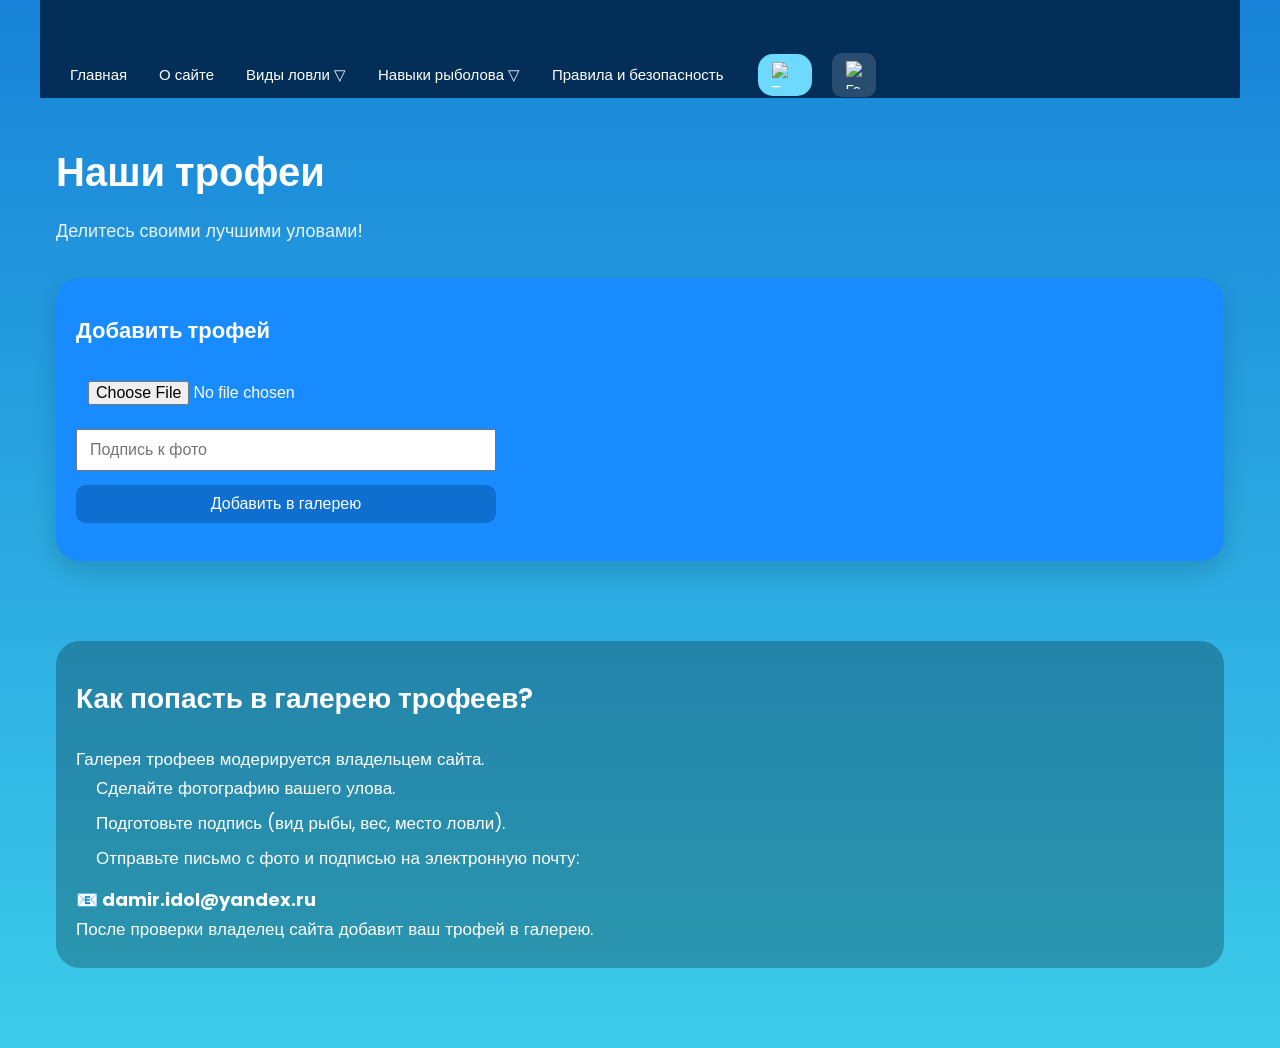
==== pages/trophies.html @ e0f4b3a7 "Add files via upload" ====
<!DOCTYPE html>
<html lang="ru">
<head>
  <meta charset="UTF-8">
  <meta name="viewport" content="width=device-width, initial-scale=1.0">
  <title>Наши трофеи — AnglersBook</title>

  <!-- Подключаем твои стили -->
  <link rel="stylesheet" href="../css/main.css">

</head>
<body>



<!-- ===== ШАПКА (СКОПИРУЙ ИЗ index.html) ===== -->
<div class="wrapper">
    <header class="container">
      <div class="logo"><img src="../img/logo.png" alt=""></div>
      <nav>
        <ul>
          <li><a href="../index.html">Главная</a></li>
          <li><a href="#about">О сайте</a></li>
          <li><a href="../pages/fishing-types.html">Виды ловли &bigtriangledown;</a>
            <ul>
              <li><a href="../pages/fishing-types.html#poplavok">Поплавок</a></li>
              <li><a href="../pages/fishing-types.html#donka">Донная ловля</a></li>
              <li><a href="#">Спиннинг</a></li>
              <li><a href="#">Зимняя ловля</a></li>
            </ul>
          </li>
          <li><a href="">Навыки рыболова &bigtriangledown;</a>
            <ul>
              <li><a href="#">Всё о снастях и оснастках</a></li>
              <li><a href="#">Техника заброса</a></li>
              <li><a href="#">Правила вываживания</a></li>
            </ul>
          </li>
          <li><a href="">Правила и безопасность</a></li>
          <li class="btn theme-toggle">
            <a href="#">
              <img src="../img/sun.png" alt="Тема" id="theme-icon">
            </a>
          </li>
          <li>
            <a href="../pages/trophies.html" class="gallery-btn" title="Галерея трофеев">
              <img src="../img/free-icon-fish-1134431.png" alt="Галерея трофеев">
              <span class="gallery-tooltip">Галерея трофеев</span>
            </a>
          </li>


        </ul>
      </nav>
    </header>

    <main class="trophies-page">

    <h1 class="page-title">Наши трофеи</h1>
    <p class="page-subtitle">Делитесь своими лучшими уловами!</p>

    <!-- === Форма добавления трофея === -->
    <section class="trophy-upload">
        <h2>Добавить трофей</h2>

        <input type="file" id="trophyImage" accept="image/*">
        <input type="text" id="trophyCaption" placeholder="Подпись к фото">
        <button id="addTrophyBtn">Добавить в галерею</button>
    </section>

    <!-- === Галерея === -->
    <section class="trophy-gallery" id="trophyGallery">
        <!-- Карточки будут добавляться сюда -->
    </section>

    <!-- === Инструкция === -->
    <section class="trophy-instruction">
        <h2>Как попасть в галерею трофеев?</h2>

        <p>
            Галерея трофеев модерируется владельцем сайта.
        </p>

        <ol>
            <li>Сделайте фотографию вашего улова.</li>
            <li>Подготовьте подпись (вид рыбы, вес, место ловли).</li>
            <li>Отправьте письмо с фото и подписью на электронную почту:</li>
        </ol>

        <p style="font-weight: bold; font-size: 18px;">
            📧 damir.idol@yandex.ru
        </p>

        <p>
            После проверки владелец сайта добавит ваш трофей в галерею.
        </p>
    </section>

    </main>
    <button class="scroll-top" id="scrollTopBtn" aria-label="Наверх">
        ↑
    </button>
</div>
<script src="../js/theme.js"></script>
<!-- JS для галереи -->
<script src="../js/trophies.js"></script>
</body>
</html>
---- css/main.css ----
@import url('https://fonts.googleapis.com/css2?family=Poppins:wght@300;400;500;600;700&display=swap');

/* ===== СБРОС И БАЗОВАЯ ТИПОГРАФИКА ===== */

* {
  margin: 0;
  padding: 0;
  list-style: none;
  text-decoration: none;
  box-sizing: border-box;
}

html {
  scroll-behavior: smooth;
}

body {
  font-family: "Poppins", sans-serif;
  font-weight: 400;
  color: #fff;
  font-size: 17px;
  background-color: #f5f7fa;
  line-height: 1.7;
}

a {
  text-decoration: none;
  color: inherit;
}

img {
  max-width: 100%;
  display: block;
}

.wrapper {
  background: linear-gradient(0deg, rgb(60, 204, 234), rgb(24, 131, 216));
  width: 100%;
  transition: background 0.4s ease;
}

.container {
  max-width: 1200px;
  margin: 0 auto;
  padding: 0 16px;
}

.Info {
  max-width: 1200px;
  margin: 0 auto;
  padding: 0 16px 40px;
}

/* ===== ШАПКА / НАВИГАЦИЯ ===== */

header {
  position: sticky;
  top: 0;
  left: 0;
  right: 0;
  z-index: 50;
  background: #032e57;
}

header .container {
  display: flex;
  align-items: center;
  justify-content: space-between;
  padding: 8px 16px;
}

.logo img {
  height: 52px;
}

header nav ul {
  display: flex;
  align-items: center;
  gap: 4px;
}

header nav ul li {
  position: relative;
}

header nav ul li a {
  padding: 10px 14px;
  color: #fff;
  font-size: 15px;
  display: block;
  border-radius: 8px;
  transition: background 0.25s ease, color 0.25s ease;
}

header nav ul li a:hover {
  background: #6cd9fd;
  color: #032e57;
}

nav ul li ul {
  position: absolute;
  left: 0;
  top: 100%;
  min-width: 190px;
  background: #4584ff;
  display: none;
  z-index: 20;
  border-radius: 12px;
  padding: 6px 0;
}

nav ul li ul li {
  width: 100%;
}

nav ul li:hover > ul {
  display: block;
}

header nav ul li.btn a {
  background: #6cd9fd;
  padding: 8px 14px;
  border-radius: 15px;
  transition: all 0.3s ease;
  margin-left: 16px;
}

header nav ul li.btn a:hover {
  background: #4584ff;
  color: #fff;
}

/* Мобильная навигация (простая адаптация) */
@media (max-width: 768px) {
  header .container {
    flex-wrap: wrap;
    gap: 8px 0;
  }

  header nav ul {
    flex-wrap: wrap;
    justify-content: flex-end;
  }
}

/* ===== ТЕМА САЙТА (СВЕТЛАЯ / ТЁМНАЯ) ===== */

body.dark-theme .wrapper {
  background: linear-gradient(180deg, rgb(2, 29, 82), rgb(13, 77, 148));
}

body.dark-theme .logo {
  background: #6cd9fd;
  border-radius: 16px;
  padding: 4px 8px;
}

.theme-toggle img {
  width: 26px;
  height: 26px;
  cursor: pointer;
  transition: transform 0.3s ease;
}

.theme-toggle img:hover {
  transform: rotate(20deg) scale(1.1);
}

/* ===== КНОПКА НАВЕРХ ===== */

.scroll-top {
  position: fixed;
  right: 20px;
  bottom: 20px;
  width: 52px;
  height: 52px;
  border-radius: 50%;
  border: none;
  background: #178bff;
  color: #fff;
  font-size: 26px;
  font-weight: bold;
  cursor: pointer;
  box-shadow: 0 10px 25px rgba(0, 0, 0, 0.25);
  opacity: 0;
  visibility: hidden;
  transform: translateY(20px);
  transition: 0.3s ease;
  z-index: 9999;
}

.scroll-top.show {
  opacity: 1;
  visibility: visible;
  transform: translateY(0);
}

.scroll-top:hover {
  background: #0f6fd1;
  transform: translateY(-4px);
}

/* ===== ГЛАВНАЯ: HERO ===== */

.hero {
  display: grid;
  grid-template-columns: minmax(0, 1.2fr) minmax(0, 1fr);
  align-items: center;
  gap: 32px;
  padding: 60px 0 80px;
}

.hero--info h2 {
  color: #4584ff;
  font-size: 20px;
  font-weight: 600;
  margin-bottom: 8px;
}

.hero--info h1 {
  font-size: 42px;
  font-weight: 600;
  margin-bottom: 16px;
}

.hero--info p {
  font-weight: 400;
  font-size: 18px;
  margin-bottom: 24px;
}

.hero--info .btn {
  display: inline-block;
  background: #6cd9fd;
  color: #032e57;
  border-radius: 40px;
  padding: 12px 28px;
  border: 0;
  transition: all 0.3s ease;
  font-size: 17px;
}

.hero--info .btn:hover {
  cursor: pointer;
  transform: translateY(-2px);
  background: #4fc5f4;
}

.hero img {
  max-width: 100%;
}

@media (max-width: 900px) {
  .hero {
    grid-template-columns: 1fr;
    text-align: center;
  }

  .hero--info h1 {
    font-size: 32px;
  }

  .hero--info p {
    font-size: 16px;
  }

  .hero--info .btn {
    font-size: 16px;
  }
}

/* ===== ГЛАВНАЯ: БЛОК О САЙТЕ ===== */

.big-text {
  margin-top: 40px;
  margin-bottom: 24px;
  padding: 18px 20px;
  font-size: 26px;
  font-weight: 600;
  border-radius: 12px;
  background: #032e57;
  display: inline-block;
}

.banner {
  padding: 10px 0 40px;
}

.banner p {
  line-height: 1.8;
  margin-bottom: 20px;
  width: 100%;
  font-size: 18px;
  background: #178bff;
  border-radius: 24px;
  padding: 20px 18px;
}

@media (max-width: 900px) {
  .big-text {
    font-size: 22px;
  }

  .banner p {
    font-size: 16px;
  }
}

/* ===== КНОПКА ГАЛЕРЕИ ТРОФЕЕВ В ШАПКЕ ===== */

.gallery-btn {
  position: relative;
  width: 44px;
  height: 44px;
  background: rgba(255, 255, 255, 0.15);
  border-radius: 10px;
  display: flex;
  align-items: center;
  justify-content: center;
  margin-left: 16px;
  transition: 0.2s;
}

.gallery-btn img {
  width: 28px;
  height: 28px;
}

.gallery-btn:hover {
  background: rgba(255, 255, 255, 0.25);
  transform: translateY(-2px);
}

.gallery-tooltip {
  position: absolute;
  bottom: -38px;
  left: 50%;
  transform: translateX(-50%);
  background: rgba(0, 0, 0, 0.8);
  color: #fff;
  padding: 6px 10px;
  border-radius: 6px;
  font-size: 12px;
  white-space: nowrap;
  opacity: 0;
  pointer-events: none;
  transition: 0.2s;
}

.gallery-btn:hover .gallery-tooltip {
  opacity: 1;
}

/* ===== ПРЕМИУМ SCROLL-БЛОК НА ГЛАВНОЙ ===== */

.scroll-hero {
  position: relative;
  height: 360px;
  margin: 30px 0 40px;
  background: url("../img/scroll-bg.jpg") center/cover no-repeat;
  overflow: hidden;
  opacity: 0;
  transform: translateY(60px);
  transition: opacity 1s ease, transform 1s ease;
  border-radius: 20px;
}

.scroll-hero-overlay {
  position: absolute;
  inset: 0;
  background: rgba(0, 0, 0, 0.55);
  opacity: 0;
  transition: opacity 1.2s ease;
}

.scroll-hero-content {
  position: relative;
  z-index: 2;
  height: 100%;
  display: flex;
  align-items: center;
  justify-content: center;
}

.scroll-hero-content h2 {
  font-size: 48px;
  font-weight: 700;
  letter-spacing: 2px;
  color: #ffffff;
  opacity: 0;
  transform: translateY(30px);
  transition: opacity 1.2s ease, transform 1.2s ease;
  text-shadow: 0 10px 40px rgba(0, 0, 0, 0.7);
  text-align: center;
  padding: 0 16px;
}

.scroll-hero.active {
  opacity: 1;
  transform: translateY(0);
}

.scroll-hero.active .scroll-hero-overlay {
  opacity: 1;
}

.scroll-hero.active h2 {
  opacity: 1;
  transform: translateY(0);
}

@media (max-width: 768px) {
  .scroll-hero {
    height: 260px;
  }

  .scroll-hero-content h2 {
    font-size: 32px;
  }
}

/* ===== СТРАНИЦА ТРОФЕЕВ ===== */

.trophies-page {
  max-width: 1200px;
  margin: 0 auto;
  padding: 40px 16px 80px;
}

.page-title {
  font-size: 40px;
  margin-bottom: 10px;
}

.page-subtitle {
  font-size: 18px;
  opacity: 0.9;
  margin-bottom: 32px;
}

.trophy-upload {
  background: #178bff;
  border-radius: 24px;
  padding: 24px 20px;
  margin-bottom: 32px;
  box-shadow: 0 10px 25px rgba(0, 0, 0, 0.15);
}

.trophy-upload h2 {
  margin-bottom: 12px;
  font-size: 22px;
}

.trophy-upload input,
.trophy-upload button {
  display: block;
  margin-bottom: 14px;
  padding: 10px 12px;
  font-size: 16px;
  width: 100%;
  max-width: 420px;
}

.trophy-upload button {
  background: #0f6fd1;
  color: #fff;
  border: none;
  border-radius: 10px;
  cursor: pointer;
  font-weight: 500;
}

.trophy-upload button:hover {
  background: #0b5bb0;
}

.trophy-gallery {
  display: grid;
  grid-template-columns: repeat(auto-fill, minmax(240px, 1fr));
  gap: 22px;
  margin-bottom: 48px;
}

.trophy-card {
  position: relative;
  background: #178bff;
  border-radius: 20px;
  overflow: hidden;
  box-shadow: 0 10px 25px rgba(0, 0, 0, 0.2);
  transition: 0.2s;
}

.trophy-card:hover {
  transform: translateY(-4px);
}

.trophy-card img {
  width: 100%;
  height: 220px;
  object-fit: cover;
}

.trophy-card .caption {
  padding: 14px;
  font-size: 15px;
  background: rgba(0, 0, 0, 0.15);
}

.trophy-delete {
  position: absolute;
  top: 8px;
  right: 8px;
  background: rgba(0, 0, 0, 0.6);
  color: #fff;
  border: none;
  border-radius: 50%;
  width: 28px;
  height: 28px;
  cursor: pointer;
  font-size: 16px;
  line-height: 1;
  z-index: 5;
}

.trophy-instruction {
  background: rgba(0, 0, 0, 0.25);
  border-radius: 24px;
  padding: 24px 20px;
}

.trophy-instruction h2 {
  margin-bottom: 12px;
}

.trophy-instruction ol {
  margin-left: 20px;
  margin-bottom: 12px;
}

.trophy-instruction li {
  margin-bottom: 6px;
}

@media (max-width: 768px) {
  .page-title {
    font-size: 32px;
  }

  .page-subtitle {
    font-size: 16px;
  }

  .trophy-upload {
    padding: 18px 16px;
  }
}

/* ===== ОБЩИЕ ТЕКСТОВЫЕ БЛОКИ (ВИДЫ ЛОВЛИ) ===== */

h1,
h2,
h3,
h4,
h5,
h6 {
  font-weight: 600;
}

h2,
h3,
h4 {
  font-size: 28px;
  padding: 10px 0;
}

.trending {
  padding-top: 40px;
}

.trending h1 {
  font-weight: 600;
  font-size: 32px;
  background: #032e57;
  border-radius: 12px;
  padding: 18px 20px;
  display: inline-block;
  margin-bottom: 24px;
}

.trending .catch {
  display: grid;
  grid-template-columns: repeat(auto-fit, minmax(220px, 1fr));
  gap: 20px;
  width: 100%;
  padding: 30px 0;
}

.trending .catch span {
  display: block;
  text-align: center;
  margin-top: 16px;
  font-size: 20px;
}

.trending .catch span img {
  position: relative;
  top: 5px;
  margin-right: 7px;
}

.trending .catch img {
  border-radius: 30px;
}

.catch .block {
  background: #3c9dd0;
  color: #032e57;
  border-radius: 30px;
  padding: 20px 12px;
  border: 0;
  transition: all 0.3s ease;
  font-size: 18px;
}

.catch .block:hover {
  cursor: pointer;
  transform: scale(1.03);
}

.catch .block span a {
  color: #032e57;
}

.main-text {
  padding: 20px;
  font-size: 26px;
  font-weight: 600;
  max-width: 520px;
  border-radius: 12px;
  margin-top: 60px;
  background: #032e57;
}

.banner .text1 {
  line-height: 1.7;
  margin-bottom: 20px;
  width: 100%;
  font-size: 20px;
  background: #178bff;
  border-radius: 30px;
  padding: 20px 25px;
}

.banner ol {
  line-height: 1.7;
  margin-bottom: 20px;
  width: 100%;
  font-size: 20px;
  background: #178bff;
  border-radius: 30px;
  padding: 20px 25px;
}

.banner .text2 {
  line-height: 1.7;
  margin-bottom: 20px;
  width: 100%;
  font-size: 20px;
  border-radius: 30px;
  padding: 20px 25px;
}

@media (max-width: 900px) {
  .main-text {
    margin-top: 40px;
    font-size: 22px;
  }

  .banner .text1,
  .banner ol {
    font-size: 18px;
  }
}

.text-block {
  font-size: 18px;
  line-height: 1.7;
  color: #ffffff;
}

.text-block p {
  margin: 0 0 10px 0;
}

.text-block ul,
.text-block ol {
  margin-left: 20px;
}

.text-block li {
  margin-bottom: 6px;
}

/* ===== БЛОКИ ТЕКСТ + КАРТИНКА ===== */

.media-right {
  display: grid;
  grid-template-columns: 1fr 260px;
  gap: 20px;
  align-items: center;
}

.media-right .media-img img {
  width: 100%;
  border-radius: 16px;
  box-shadow: 0 8px 20px rgba(0, 0, 0, 0.25);
}

@media (max-width: 900px) {
  .media-right {
    grid-template-columns: 1fr;
  }
}

.media-bottom {
  display: flex;
  flex-direction: column;
  gap: 12px;
}

.media-bottom .media-img img {
  width: 80%;
  max-width: 100%;
  border-radius: 16px;
  box-shadow: 0 8px 20px rgba(0, 0, 0, 0.25);
}

.media-text {
  box-shadow: 0 8px 20px rgba(0, 0, 0, 0.25);
  border-radius: 16px;
  padding: 16px 18px;
}

.media-img img {
  cursor: zoom-in;
  transition: 0.2s;
}

.media-img img:hover {
  transform: scale(1.03);
}

/* ===== LIGHTBOX ДЛЯ КАРТИНОК ===== */

.img-modal {
  position: fixed;
  inset: 0;
  background: rgba(0, 0, 0, 0.88);
  display: flex;
  align-items: center;
  justify-content: center;
  opacity: 0;
  visibility: hidden;
  transition: 0.3s ease;
  z-index: 9999;
  cursor: zoom-out;
}

.img-modal.active {
  opacity: 1;
  visibility: visible;
}

.img-modal img {
  max-width: 90%;
  max-height: 90%;
  border-radius: 20px;
  box-shadow: 0 20px 60px rgba(0, 0, 0, 0.7);
  transform: scale(0.85);
  transition: transform 0.3s ease;
  cursor: grab;
}

.img-modal.active img {
  transform: scale(1);
}

.img-modal-close {
  position: absolute;
  top: 25px;
  right: 30px;
  font-size: 40px;
  color: #fff;
  cursor: pointer;
  user-select: none;
  transition: 0.2s;
}

.img-modal-close:hover {
  transform: scale(1.2);
}

.card-img img {
  cursor: zoom-in;
}
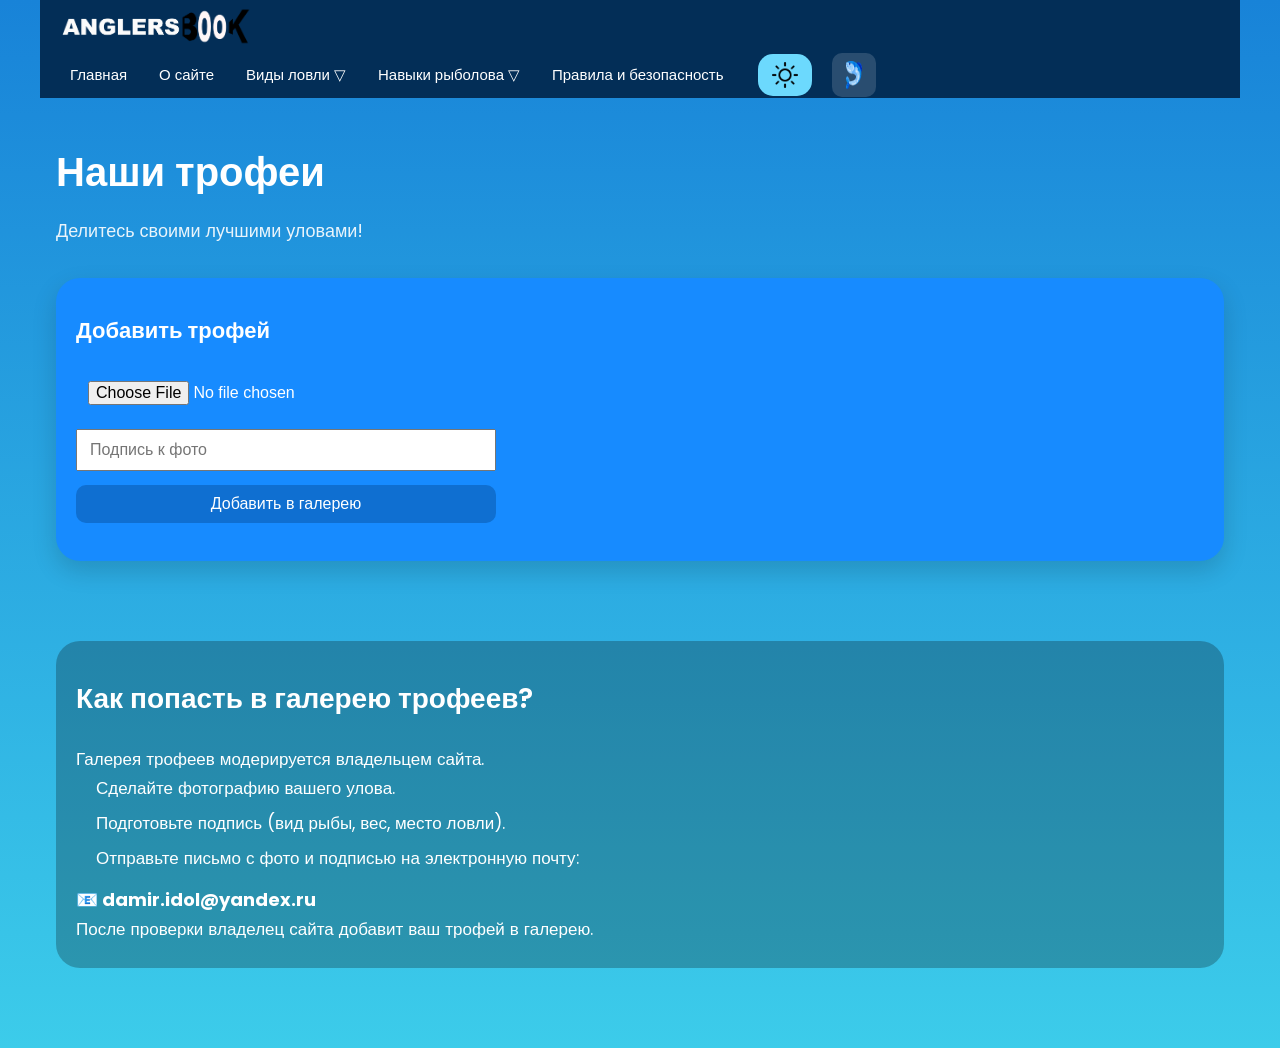
==== commit dfb42dfd: "Update trophies.html" ====
--- a/pages/trophies.html
+++ b/pages/trophies.html
@@ -105,4 +105,5 @@
 <!-- JS для галереи -->
 <script src="../js/trophies.js"></script>
 </body>
-</html>+
+</html>
